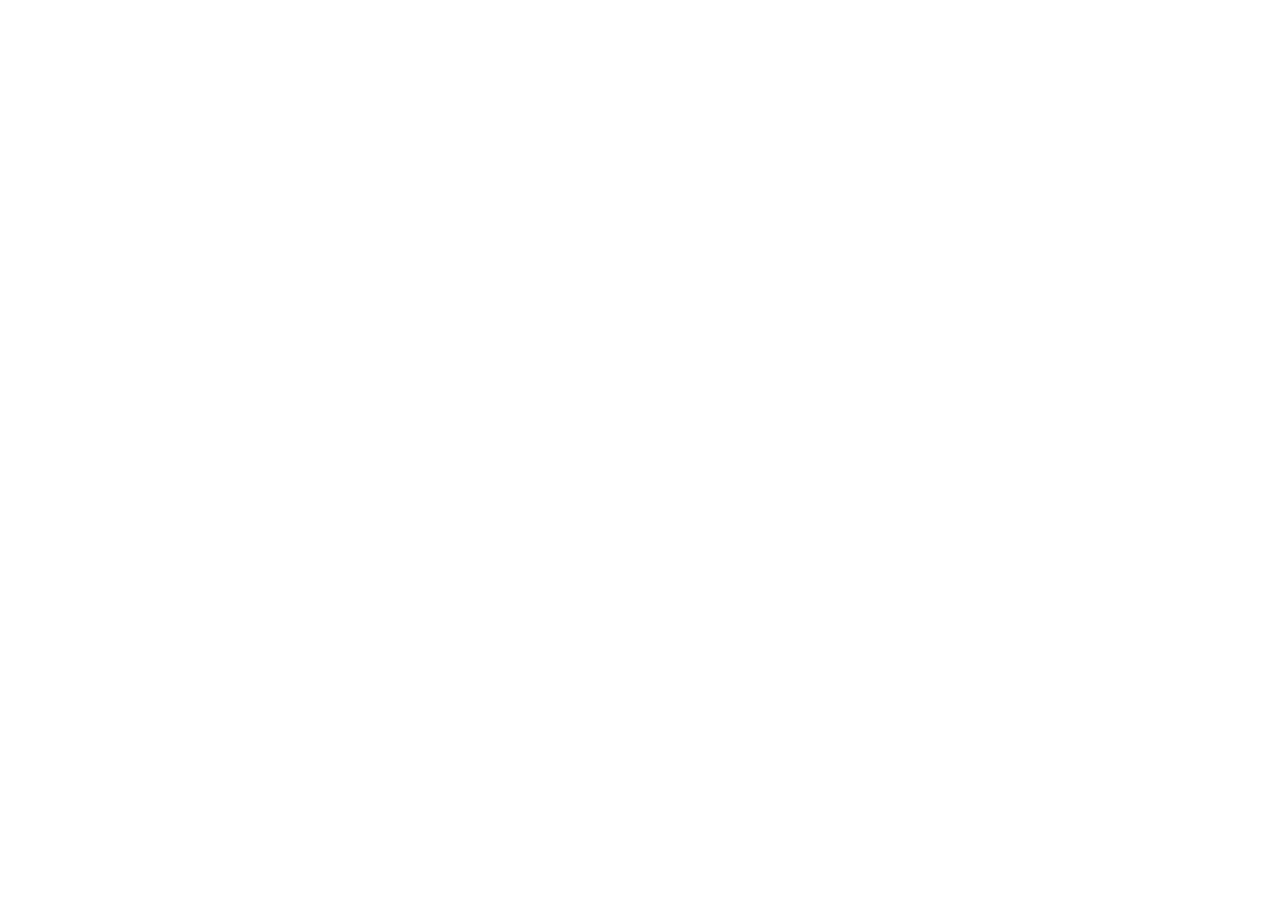
==== index.html @ dcd643b2 "Start creating a new project" ====
<!doctype html>
<html lang="en">
<head>
    <meta charset="UTF-8">
    <meta name="viewport"
          content="width=device-width, user-scalable=no, initial-scale=1.0, maximum-scale=1.0, minimum-scale=1.0">
    <meta http-equiv="X-UA-Compatible" content="ie=edge">
    <title>Memory Game</title>
    <link rel="stylesheet" href="style.css">
</head>
<body>

<script src="game.js"></script>
</body>
</html>
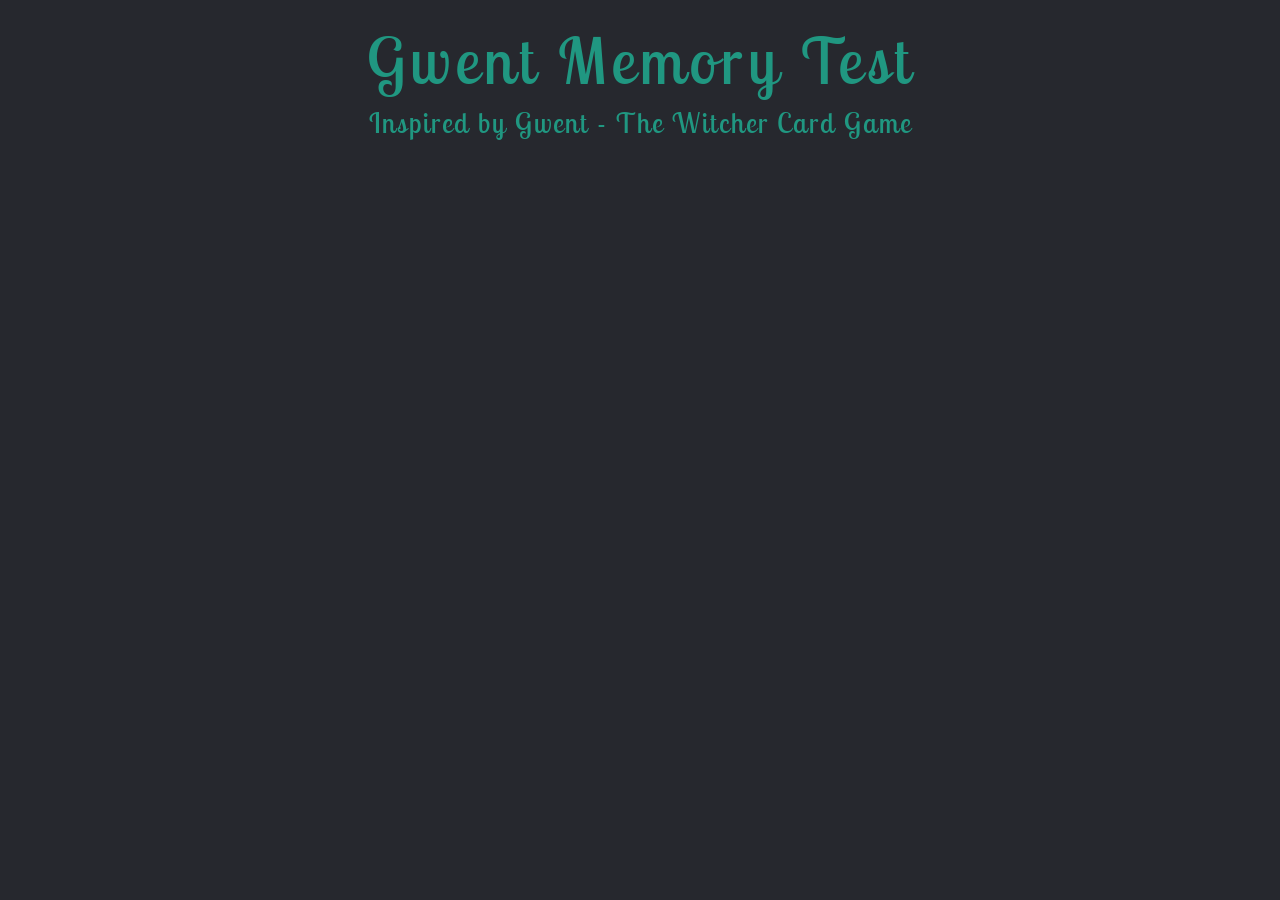
==== commit 4ab9dd47: "Create h1 and p and add CSS styles for them" ====
--- a/index.html
+++ b/index.html
@@ -6,10 +6,18 @@
           content="width=device-width, user-scalable=no, initial-scale=1.0, maximum-scale=1.0, minimum-scale=1.0">
     <meta http-equiv="X-UA-Compatible" content="ie=edge">
     <title>Memory Game</title>
+    <link rel="preconnect" href="https://fonts.googleapis.com">
+    <link rel="preconnect" href="https://fonts.gstatic.com" crossorigin>
+    <link href="https://fonts.googleapis.com/css2?family=Lobster+Two:ital@1&display=swap" rel="stylesheet">
     <link rel="stylesheet" href="style.css">
 </head>
 <body>
 
+<header>
+    <h1>Gwent Memory Test</h1>
+    <p>Inspired by <a href="https://www.playgwent.com/pl" target="_blank">Gwent - The Witcher Card Game</a></p>
+</header>
+
 <script src="game.js"></script>
 </body>
 </html>
--- a/style.css
+++ b/style.css
@@ -0,0 +1,40 @@
+body {
+    margin: 0;
+    background-color: #26282e;
+    color: #209781;
+    font-family: 'Lobster Two', cursive, sans-serif;
+    font-size: 28px;
+}
+
+a:link {
+    color: #209781;
+    text-decoration: none;
+}
+
+a:visited {
+    color: #209781;
+}
+
+a:active {
+    color: #209781;
+}
+
+a:hover {
+    color: #e9b64a;
+}
+
+h1 {
+    font-size: 64px;
+    font-weight: 400;
+    text-align: center;
+    letter-spacing: 5px;
+    margin-top: 20px;
+    margin-bottom: 0;
+}
+
+p {
+    text-align: center;
+    margin-top: 5px;
+    margin-bottom: 25px;
+    letter-spacing: 2px;
+}
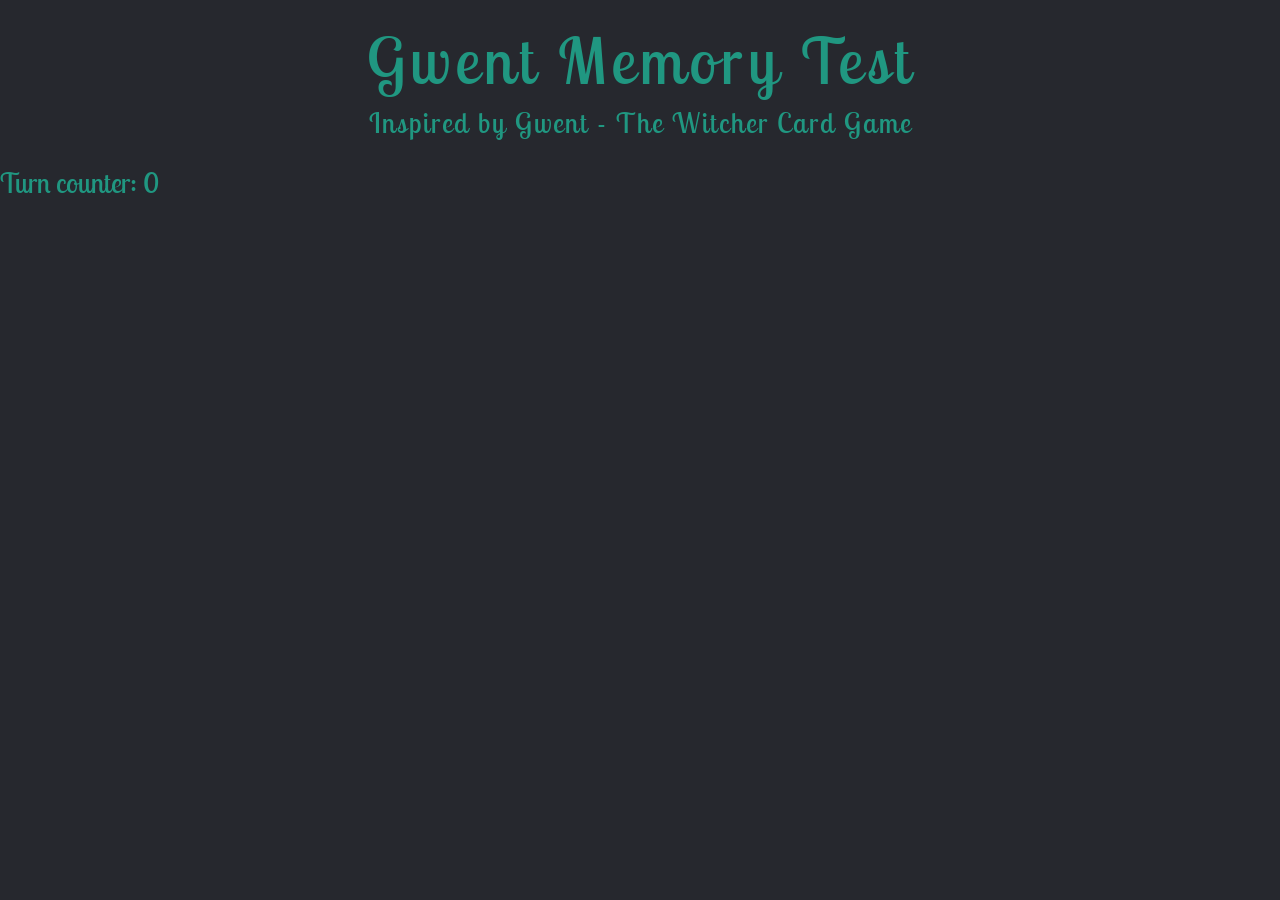
==== commit 2cc3d434: "Create a main section in the HTML file" ====
--- a/index.html
+++ b/index.html
@@ -18,6 +18,27 @@
     <p>Inspired by <a href="https://www.playgwent.com/pl" target="_blank">Gwent - The Witcher Card Game</a></p>
 </header>
 
+<main>
+    <article>
+        <div class="board">
+            <div class="card" id="c0"></div>
+            <div class="card" id="c1"></div>
+            <div class="card" id="c2"></div>
+            <div class="card" id="c3"></div>
+            <div class="card" id="c4"></div>
+            <div class="card" id="c5"></div>
+            <div class="card" id="c6"></div>
+            <div class="card" id="c7"></div>
+            <div class="card" id="c8"></div>
+            <div class="card" id="c9"></div>
+            <div class="card" id="c10"></div>
+            <div class="card" id="c11"></div>
+
+            <div class="score">Turn counter: 0</div>
+        </div>
+    </article>
+</main>
+
 <script src="game.js"></script>
 </body>
 </html>
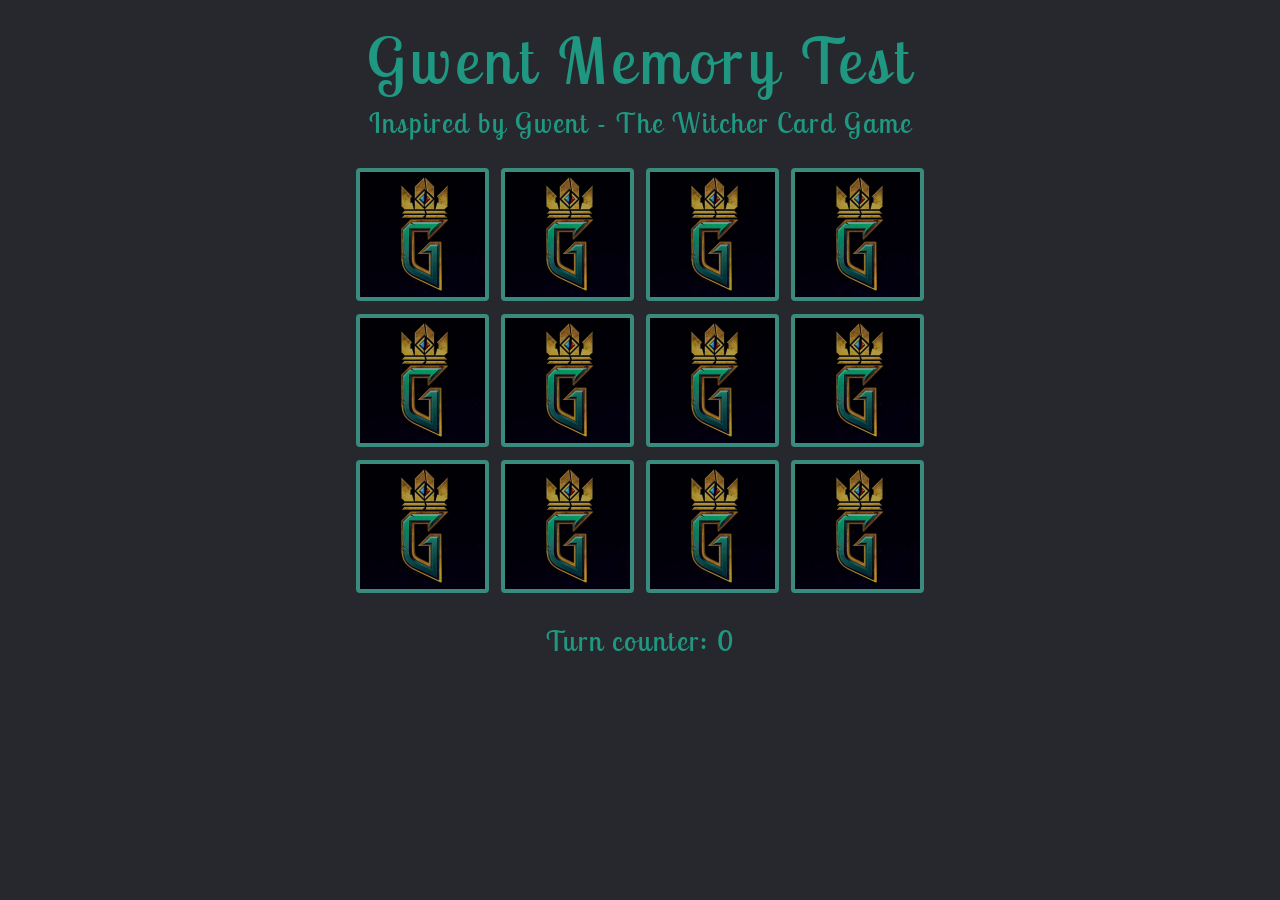
==== commit 453ad10b: "Create a revealCard function and import jQuery" ====
--- a/index.html
+++ b/index.html
@@ -39,6 +39,7 @@
     </article>
 </main>
 
+<script src="jquery-3.2.1.min.js"></script>
 <script src="game.js"></script>
 </body>
 </html>
--- a/style.css
+++ b/style.css
@@ -37,4 +37,33 @@
     margin-top: 5px;
     margin-bottom: 25px;
     letter-spacing: 2px;
+}
+
+.board {
+    width: 600px;
+    margin: 0 auto;
+    text-align: center;
+}
+
+.card {
+    width: 125px;
+    height: 125px;
+    display: inline-block;
+    margin: 3px;
+    background-image: url(img/karta.png);
+    border: 4px solid #51c8b2;
+    border-radius: 4px;
+    cursor: pointer;
+    filter: brightness(70%);
+    transition: all 0.3s ease-in-out;
+}
+
+.card:hover {
+    border: 4px solid #e9b64a;
+    filter: brightness(100%);
+}
+
+.score {
+    margin-top: 20px;
+    letter-spacing: 2px;
 }
